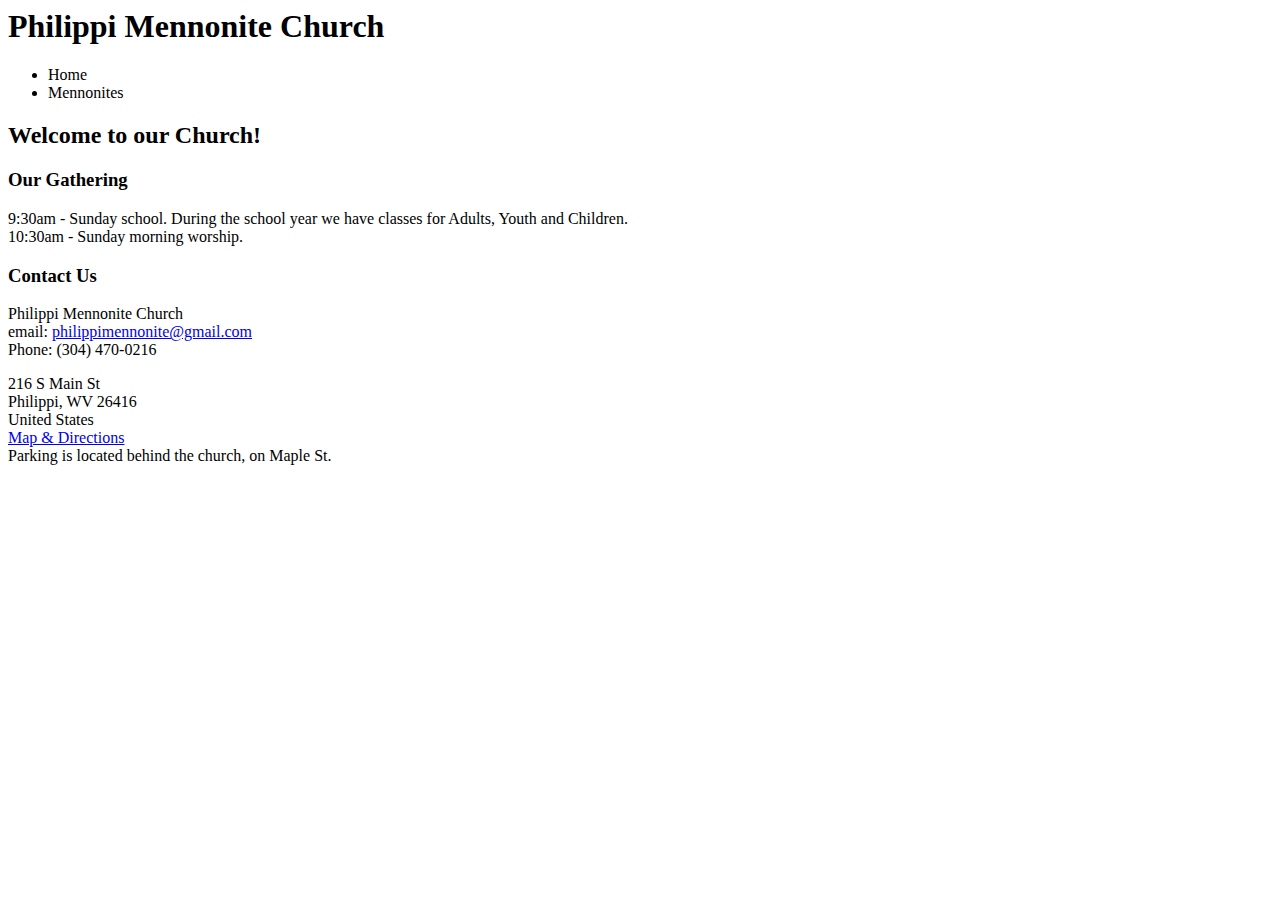
==== index.html @ 81c4fdb8 "Block indexing, for now" ====
<html>
  <head>
    <meta name="robots" content="noindex, nofollow" />
    <title>Philippi Mennonite Church - Home</title>
  </head>
  <body>
    <h1>Philippi Mennonite Church</h1>
    <nav>
      <ul>
        <li>Home</li>
        <li>Mennonites</li>
      </ul>
    </nav>
    <main>
      <h2>Welcome to our Church!</h2>
      <h3>Our Gathering</h3>
      <p>
        9:30am - Sunday school. During the school year we have classes for Adults, Youth and Children.<br />
        10:30am - Sunday morning worship.
      </p>
      <h3>Contact Us</h3>
      <p>
        Philippi Mennonite Church<br />
        email: <a href="mailto:philippimennonite@gmail.com">philippimennonite@gmail.com</a><br />
        Phone: (304) 470-0216
      </p>
      <p>
        216 S Main St<br />
        Philippi, WV 26416<br />
        United States<br />
        <a href="https://www.google.com/maps/place/216+S+Main+St,+Philippi,+WV">Map & Directions</a><br />
        Parking is located behind the church, on Maple St.<br />
      </p>
    </main>
  </body>
</html>
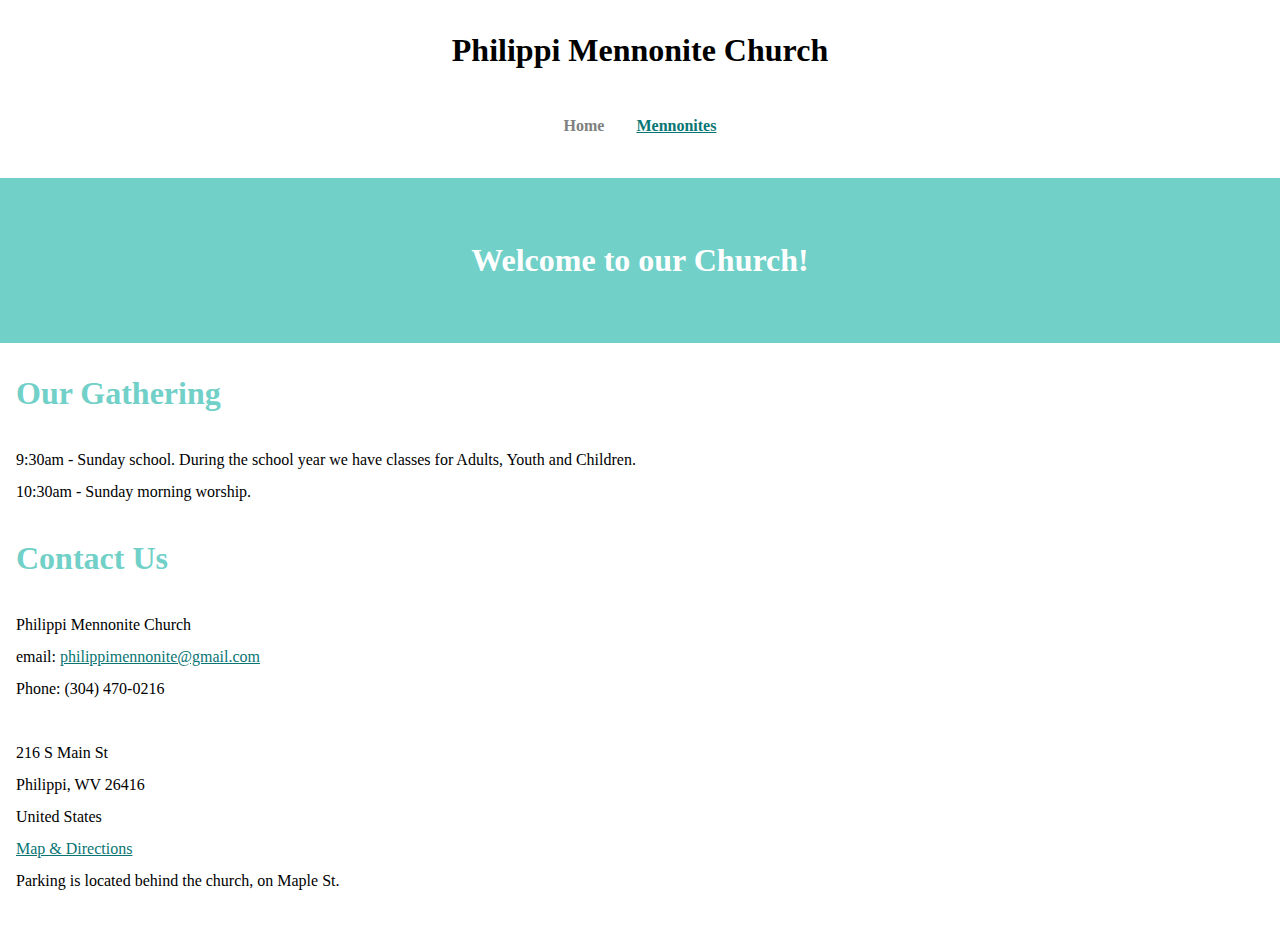
==== commit f2cb8bd2: "Super basic styling" ====
--- a/index.html
+++ b/index.html
@@ -1,6 +1,7 @@
 <html>
   <head>
     <meta name="robots" content="noindex, nofollow" />
+    <link rel="stylesheet" href="main.css" type="text/css">
     <title>Philippi Mennonite Church - Home</title>
   </head>
   <body>
@@ -8,7 +9,7 @@
     <nav>
       <ul>
         <li>Home</li>
-        <li>Mennonites</li>
+        <li><a href="mennonite.html">Mennonites</a></li>
       </ul>
     </nav>
     <main>
--- a/main.css
+++ b/main.css
@@ -0,0 +1,59 @@
+:root {
+  --nav-active: grey;
+  --link: #097574;
+  --link-hover: #71d0c8;
+  --banner-bg: #71d0c8;
+  --banner-color: white;
+  --header-color: #71d0c8;
+}
+
+body {
+  margin: 0;
+}
+
+h1 {
+  margin: 1em;
+  text-align: center;
+}
+
+a {
+  color: var(--link);
+}
+
+a:hover {
+  color: var(--link-hover);
+}
+
+nav ul {
+  display: flex;
+  align-items: center;
+  justify-content: center;
+  margin: 0;
+  padding: 0;
+}
+
+nav li {
+  list-style: none;
+  padding: 1em;
+  color: var(--nav-active);
+  font-weight: bold;
+}
+
+h2 {
+  padding: 2em;
+  text-align: center;
+  background-color: var(--banner-bg);
+  color: var(--banner-color);
+  font-size: 2rem;
+}
+
+h3 {
+  margin: 2rem 1rem 1rem;
+  color: var(--header-color);
+  font-size: 2rem;
+}
+
+p {
+  margin: 2rem 1rem;
+  line-height: 2rem;
+}
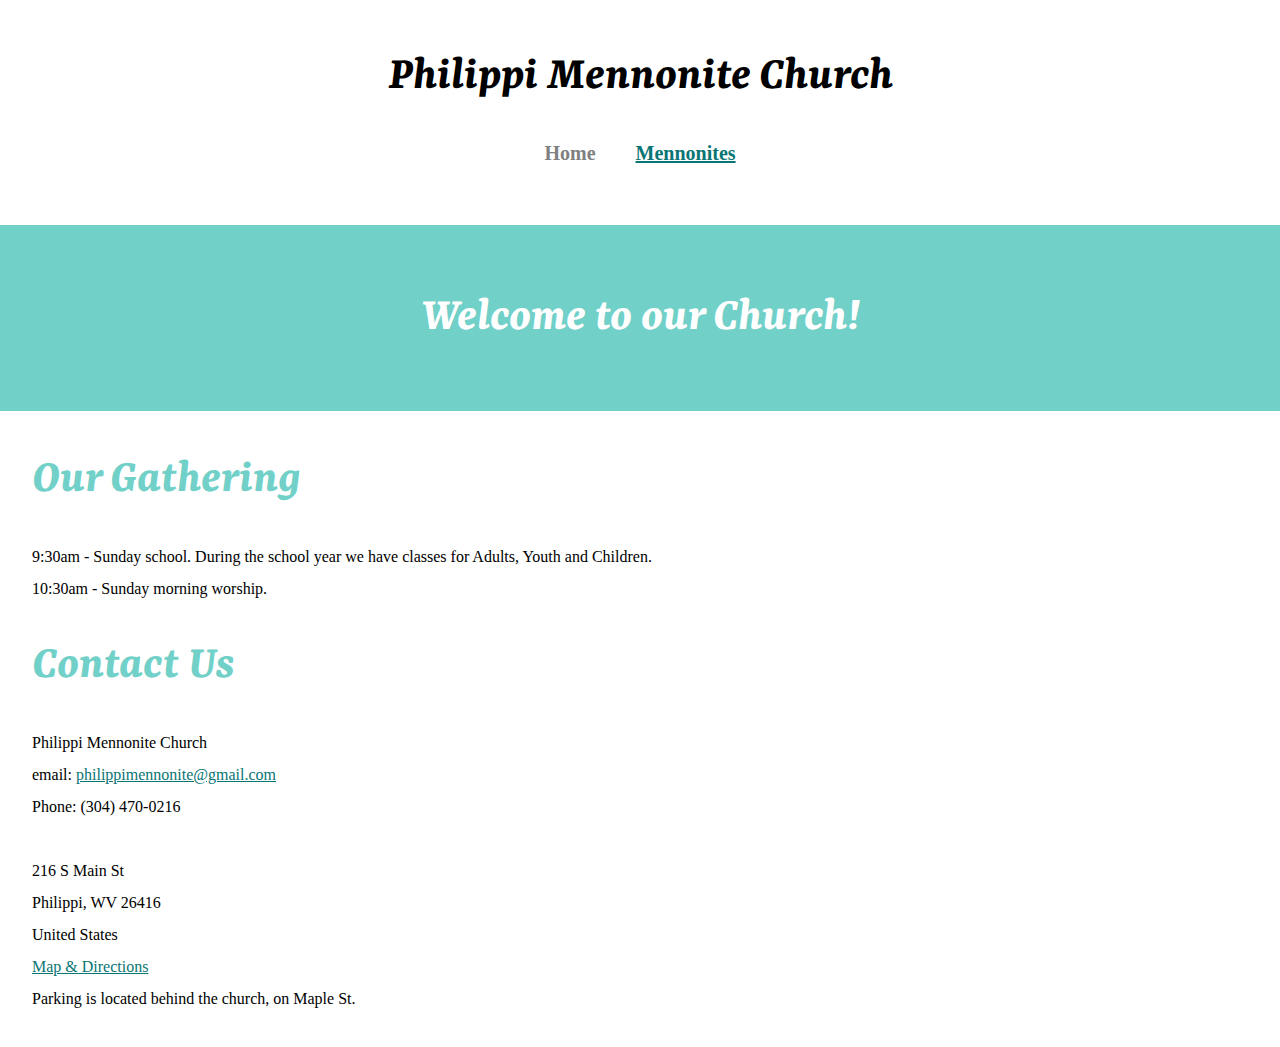
==== commit bd353327: "Switch up the font" ====
--- a/index.html
+++ b/index.html
@@ -2,6 +2,7 @@
   <head>
     <meta name="robots" content="noindex, nofollow" />
     <link rel="stylesheet" href="main.css" type="text/css">
+    <link rel="stylesheet" href="https://fonts.googleapis.com/css?family=Rasa:bold">
     <title>Philippi Mennonite Church - Home</title>
   </head>
   <body>
--- a/main.css
+++ b/main.css
@@ -11,8 +11,15 @@
   margin: 0;
 }
 
+h1, h2, h3 {
+  font-size: 3rem;
+  font-family: 'Rasa', serif;
+  font-style: italic;
+  font-weight: 700;
+}
+
 h1 {
-  margin: 1em;
+  margin: 3rem 3rem 1rem;
   text-align: center;
 }
 
@@ -30,6 +37,7 @@
   justify-content: center;
   margin: 0;
   padding: 0;
+  font-size: 1.25rem;
 }
 
 nav li {
@@ -40,20 +48,20 @@
 }
 
 h2 {
-  padding: 2em;
+  padding: 4rem;
   text-align: center;
   background-color: var(--banner-bg);
   color: var(--banner-color);
-  font-size: 2rem;
 }
 
 h3 {
-  margin: 2rem 1rem 1rem;
+  margin: 2rem 2rem 1rem;
   color: var(--header-color);
-  font-size: 2rem;
+  font-style: italic;
 }
 
 p {
-  margin: 2rem 1rem;
+  margin: 2rem 2rem;
   line-height: 2rem;
+  font-size: 1rem;
 }
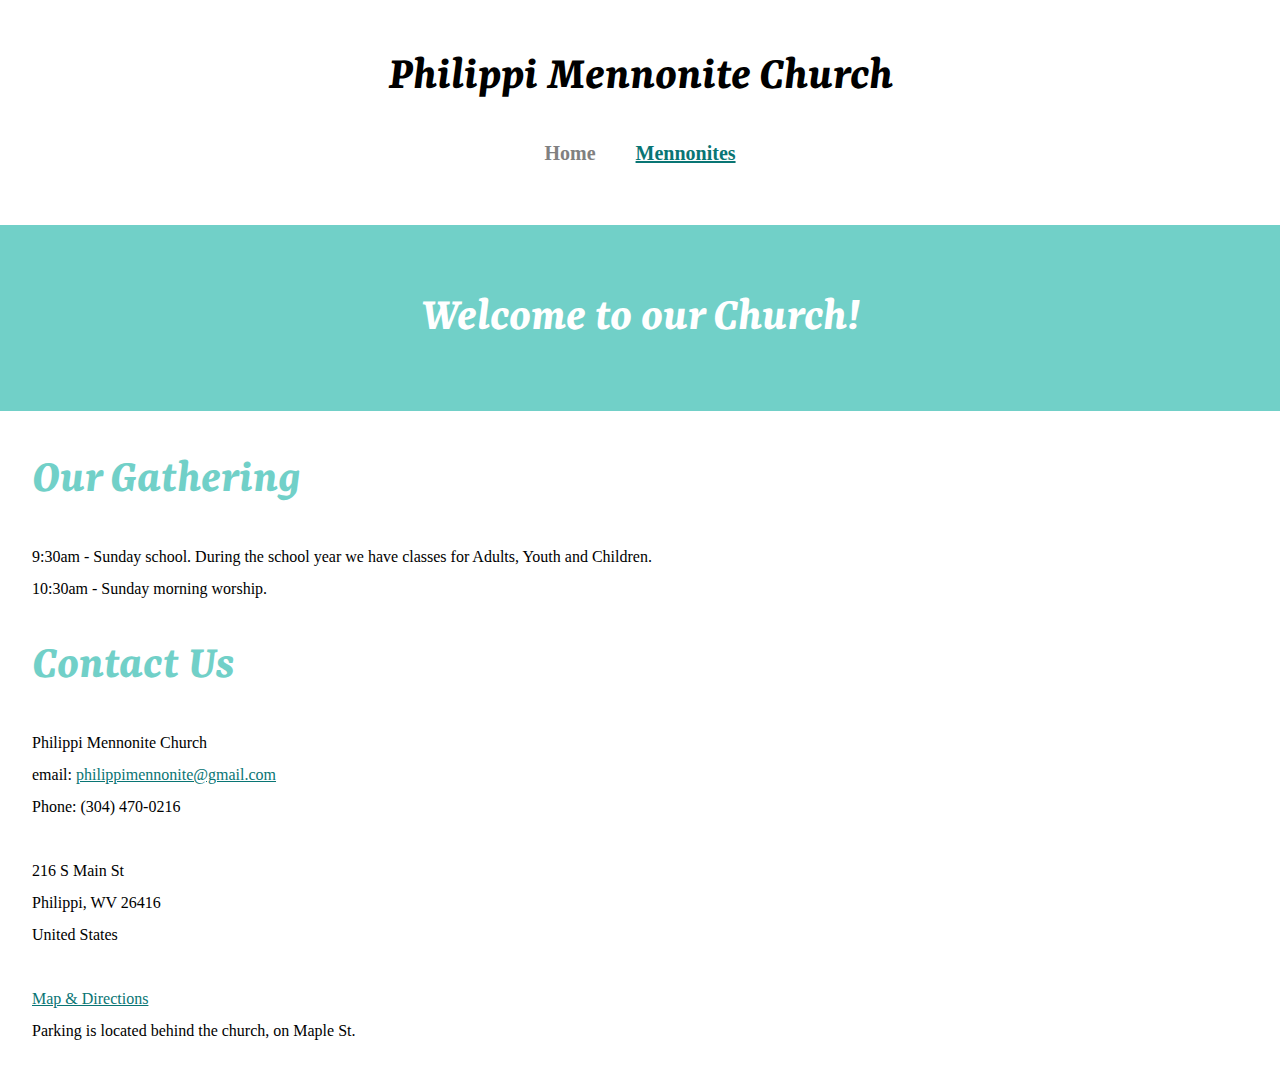
==== commit f0b8a194: "Remove quirksmode & use address tag" ====
--- a/index.html
+++ b/index.html
@@ -1,6 +1,9 @@
-<html>
+<!DOCTYPE html>
+<html lang="en">
   <head>
     <meta name="robots" content="noindex, nofollow" />
+    <meta name="viewport" content="width=device-width, initial-scale=1">
+    <meta http-equiv="Content-Type" content="text/html; charset=utf-8">
     <link rel="stylesheet" href="main.css" type="text/css">
     <link rel="stylesheet" href="https://fonts.googleapis.com/css?family=Rasa:bold">
     <title>Philippi Mennonite Church - Home</title>
@@ -10,7 +13,7 @@
     <nav>
       <ul>
         <li>Home</li>
-        <li><a href="mennonite.html">Mennonites</a></li>
+        <li><a href="mennonites.html">Mennonites</a></li>
       </ul>
     </nav>
     <main>
@@ -21,17 +24,19 @@
         10:30am - Sunday morning worship.
       </p>
       <h3>Contact Us</h3>
-      <p>
+      <address>
         Philippi Mennonite Church<br />
         email: <a href="mailto:philippimennonite@gmail.com">philippimennonite@gmail.com</a><br />
         Phone: (304) 470-0216
-      </p>
-      <p>
+      </address>
+      <address>
         216 S Main St<br />
         Philippi, WV 26416<br />
         United States<br />
-        <a href="https://www.google.com/maps/place/216+S+Main+St,+Philippi,+WV">Map & Directions</a><br />
-        Parking is located behind the church, on Maple St.<br />
+      </address>
+      <p>
+      <a href="https://www.google.com/maps/place/216+S+Main+St,+Philippi,+WV">Map & Directions</a><br />
+      Parking is located behind the church, on Maple St.<br />
       </p>
     </main>
   </body>
--- a/main.css
+++ b/main.css
@@ -5,6 +5,9 @@
   --banner-bg: #71d0c8;
   --banner-color: white;
   --header-color: #71d0c8;
+  --small-text-size: 16px;
+  font-size: 16px;
+  font-size: clamp(10px, -0.25px + 2vw, 16px);
 }
 
 body {
@@ -37,7 +40,8 @@
   justify-content: center;
   margin: 0;
   padding: 0;
-  font-size: 1.25rem;
+  font-size: 16px;
+  font-size: max(var(--small-text-size), 1.25rem);
 }
 
 nav li {
@@ -60,8 +64,10 @@
   font-style: italic;
 }
 
-p {
+p, address {
   margin: 2rem 2rem;
   line-height: 2rem;
-  font-size: 1rem;
+  font-size: 16px;
+  font-size: var(--small-text-size);
+  font-style: normal;
 }
